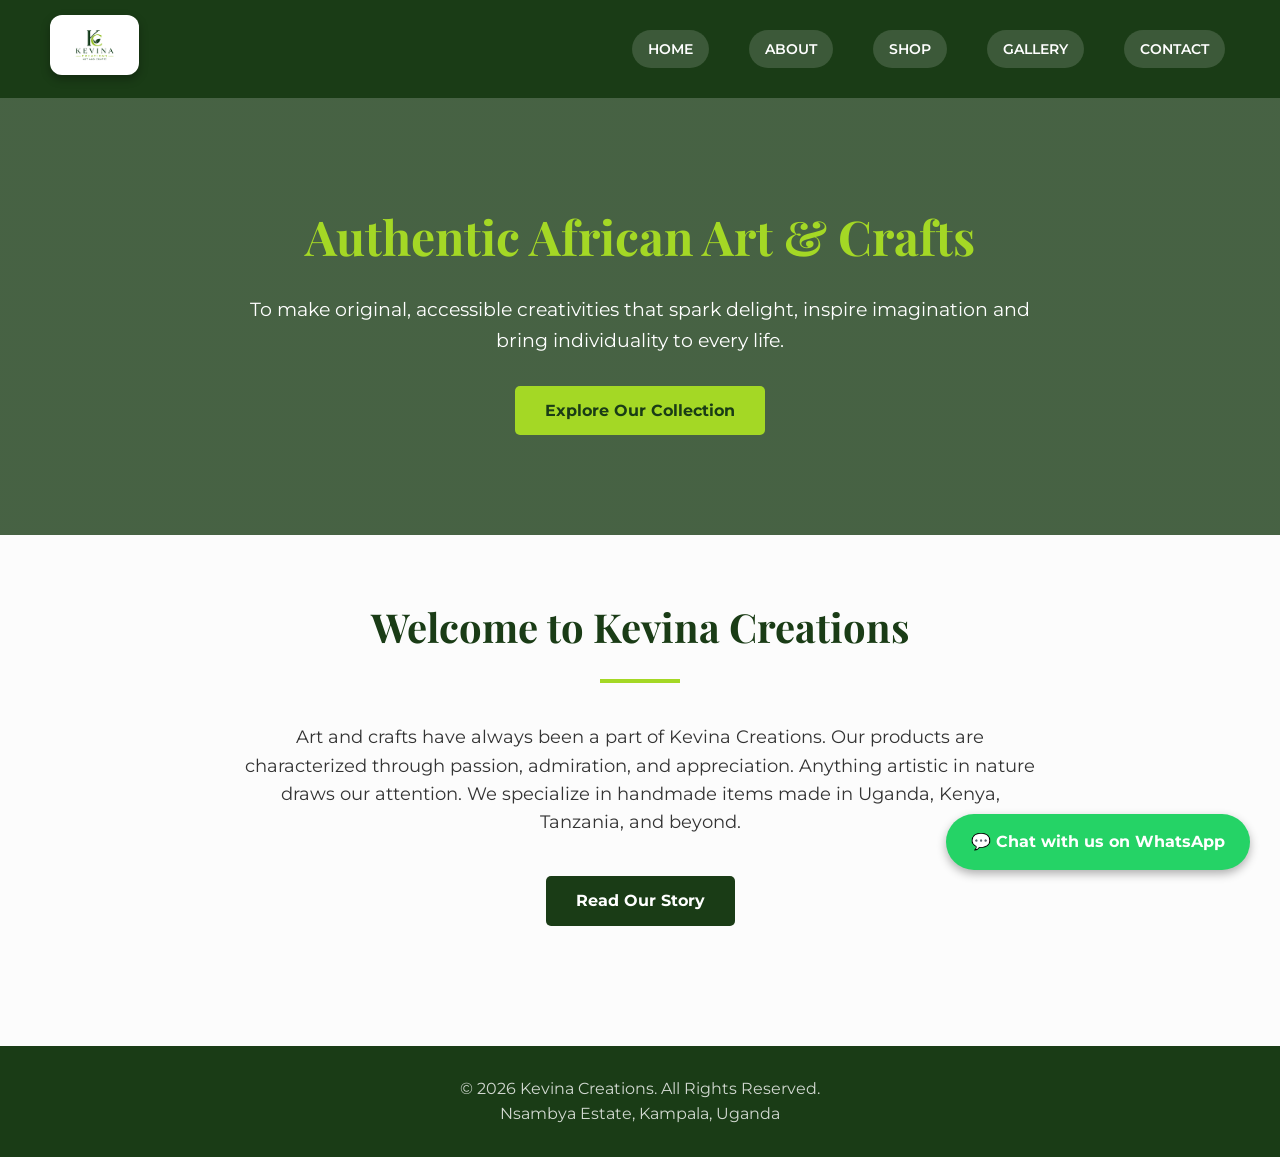
==== index.html @ 0c5ec153 "Update index.html" ====
<!DOCTYPE html>
<html lang="en">
<head>
    <meta charset="UTF-8">
    <meta name="viewport" content="width=device-width, initial-scale=1.0">
    <title>Kevina Creations | Home</title>
    <link rel="stylesheet" href="style.css">
</head>
<body>

    <header>
        <div class="logo">
            <img src="logo.png" alt="Kevina Creations Logo">
        </div>
        <nav>
            <ul>
                <li><a href="index.html" class="active">Home</a></li>
                <li><a href="about.html" class="active">About</a></li>
                <li><a href="shop.html" class="active">Shop</a></li>
                <li><a href="gallery.html" class="active">Gallery</a></li>
                <li><a href="contact.html" class="active">Contact</a></li>
            </ul>
        </nav>
    </header>

    <section class="hero">
        <h1>Authentic African Art & Crafts</h1>
        <p>To make original, accessible creativities that spark delight, inspire imagination and bring individuality to every life.</p>
        <a href="shop.html" class="btn">Explore Our Collection</a>
    </section>

    <section class="container">
        <h2>Welcome to Kevina Creations</h2>
        <div class="section-divider"></div>
        <p style="text-align: center; max-width: 800px; margin: 0 auto; font-size: 1.1rem;">
            Art and crafts have always been a part of Kevina Creations. Our products are characterized through passion, admiration, and appreciation. Anything artistic in nature draws our attention. We specialize in handmade items made in Uganda, Kenya, Tanzania, and beyond.
        </p>
        <div style="text-align: center; margin-top: 40px;">
            <a href="about.html" class="btn" style="background-color: var(--dark-green); color: white;">Read Our Story</a>
        </div>
    </section>

    <a href="https://wa.me/256772540891" class="whatsapp-btn" target="_blank">
        💬 Chat with us on WhatsApp
    </a>

    <footer>
        <p>&copy; 2026 Kevina Creations. All Rights Reserved.</p>
        <p>Nsambya Estate, Kampala, Uganda</p>
    </footer>

</body>
</html>
---- style.css ----
@import url('https://fonts.googleapis.com/css2?family=Montserrat:wght@400;600&family=Playfair+Display:wght@700&display=swap');

:root {
    --dark-green: #1a3c16;
    --lemon-green: #a4d825;
    --bg-color: #fcfcfc;
    --text-color: #333;
}

* { margin: 0; padding: 0; box-sizing: border-box; }
body { font-family: 'Montserrat', sans-serif; background-color: var(--bg-color); color: var(--text-color); line-height: 1.6; }

/* Navbar */
header { background-color: var(--dark-green); padding: 15px 50px; display: flex; justify-content: space-between; align-items: center; position: sticky; top: 0; z-index: 100; }
header .logo img {
    background-color: white !important;
    padding: 8px 15px !important; 
    border-radius: 12px !important; 
    box-shadow: 0 4px 10px rgba(0, 0, 0, 0.3) !important; 
    height: 60px !important; 
    width: auto !important;
}
nav ul { list-style: none; display: flex; gap: 30px; }
nav a { color: white; text-decoration: none; font-weight: 600; text-transform: uppercase; font-size: 14px; transition: 0.3s; }
nav a:hover { color: var(--lemon-green); }

/* Hero Section */
.hero { text-align: center; padding: 100px 20px; background: linear-gradient(rgba(26, 60, 22, 0.8), rgba(26, 60, 22, 0.8)), url('https://images.unsplash.com/photo-1590727263548-234a54b428c2?ixlib=rb-4.0.3&auto=format&fit=crop&w=1920&q=80') center/cover; color: white; }
.hero h1 { font-family: 'Playfair Display', serif; font-size: 3rem; margin-bottom: 20px; color: var(--lemon-green); }
.hero p { font-size: 1.2rem; max-width: 800px; margin: 0 auto 30px; }

/* Buttons */
.btn { display: inline-block; padding: 12px 30px; background-color: var(--lemon-green); color: var(--dark-green); text-decoration: none; font-weight: bold; border-radius: 5px; transition: 0.3s; }
.btn:hover { background-color: white; }

/* Content Sections */
.container { max-width: 1200px; margin: 0 auto; padding: 60px 20px; }
h2 { font-family: 'Playfair Display', serif; color: var(--dark-green); font-size: 2.5rem; margin-bottom: 20px; text-align: center; }
.section-divider { width: 80px; height: 4px; background-color: var(--lemon-green); margin: 0 auto 40px; }

/* Shop Grid */
.shop-grid { display: grid; grid-template-columns: repeat(auto-fit, minmax(300px, 1fr)); gap: 30px; }
.category-card { background: white; border-radius: 10px; padding: 30px; box-shadow: 0 5px 15px rgba(0,0,0,0.05); border-top: 5px solid var(--lemon-green); }
.category-card h3 { color: var(--dark-green); margin-bottom: 15px; font-family: 'Playfair Display', serif; font-size: 1.5rem; }
.category-card ul { list-style: none; }
.category-card li { padding: 8px 0; border-bottom: 1px solid #eee; display: flex; justify-content: space-between; }
.category-card li span { font-weight: bold; color: var(--dark-green); }

/* Contact Box */
.contact-box { background: white; padding: 40px; border-radius: 10px; box-shadow: 0 5px 15px rgba(0,0,0,0.05); text-align: center; max-width: 600px; margin: 0 auto; }
.contact-box p { margin: 15px 0; font-size: 1.1rem; }

/* Floating WhatsApp Button */
.whatsapp-btn { position: fixed; bottom: 30px; right: 30px; background-color: #25D366; color: white; padding: 15px 25px; border-radius: 50px; text-decoration: none; font-weight: bold; box-shadow: 0 4px 10px rgba(0,0,0,0.3); display: flex; align-items: center; gap: 10px; z-index: 1000; transition: 0.3s; }
.whatsapp-btn:hover { transform: scale(1.05); }

/* Footer */
footer { background-color: var(--dark-green); color: white; text-align: center; padding: 30px 20px; margin-top: 60px; }
footer p { opacity: 0.8; }
/* Gallery Styles */
.gallery-grid { display: grid; grid-template-columns: repeat(auto-fit, minmax(250px, 1fr)); gap: 20px; }
.gallery-item { background: white; padding: 15px; border-radius: 10px; box-shadow: 0 5px 15px rgba(0,0,0,0.05); text-align: center; }
.gallery-item img { width: 100%; height: 250px; object-fit: cover; border-radius: 5px; margin-bottom: 15px; }
.gallery-item h4 { color: var(--dark-green); margin-bottom: 5px; font-size: 1.2rem; }
.gallery-item p { font-weight: bold; color: var(--lemon-green); font-size: 1.1rem; }

/* Testimonial Blockquote Style */
.testimonial { background: #fff; padding: 20px; border-left: 5px solid var(--lemon-green); margin-bottom: 15px; font-style: italic; box-shadow: 0 2px 10px rgba(0,0,0,0.05); border-radius: 0 10px 10px 0; }
/* Mobile Responsive Fix */
@media (max-width: 768px) {
    header {
        flex-direction: column;
        padding: 15px;
        gap: 15px;
    }
    .logo img {
        height: 50px; 
    }
    nav ul {
        flex-wrap: wrap;
        justify-content: center;
        gap: 10px 15px;
    }
    nav a {
        font-size: 13px;
    }
    .whatsapp-btn {
        padding: 10px 15px;
        font-size: 14px;
        bottom: 15px;
        right: 15px;
    }
    .social-links {
    flex-wrap: wrap;
    gap: 15px;
              }
}
/* Social Media Links with Icons */
.social-links {
    margin-top: 15px;
    display: flex;
    justify-content: center;
    gap: 25px;
    align-items: center;
}

.social-links a {
    color: var(--lemon-green);
    text-decoration: none;
    display: flex;
    align-items: center;
    gap: 8px;
    font-weight: bold;
    transition: 0.3s;
}

.social-links a:hover {
    color: white;
}

.social-links svg {
    width: 24px;
    height: 24px;
    fill: currentColor;
}
/* Stylish Menu Buttons */
header nav a {
    color: white;
    text-decoration: none;
    font-weight: 600;
    text-transform: uppercase;
    font-size: 14px;
    padding: 8px 16px !important; 
    border-radius: 20px !important; 
    background-color: rgba(255, 255, 255, 0.15) !important; 
    transition: 0.3s ease-in-out;
    display: inline-block;
    margin: 5px; /* Adds a little space around each button */
}

/* What happens when a customer hovers or taps */
header nav a:hover {
    background-color: var(--lemon-green) !important;
    color: var(--dark-green) !important;
    box-shadow: 0 4px 8px rgba(0,0,0,0.2);
}

/* Adjust spacing for mobile phones */
@media (max-width: 768px) {
    header nav a {
        padding: 6px 12px !important;
        font-size: 12px;
    }
    /* Active Page Underline */
header nav a.active {
    text-decoration: underline;
    text-decoration-color: var(--lemon-green);
    text-decoration-thickness: 3px;
    text-underline-offset: 6px; /* Pushes the line down so it doesn't touch the text */
}
}
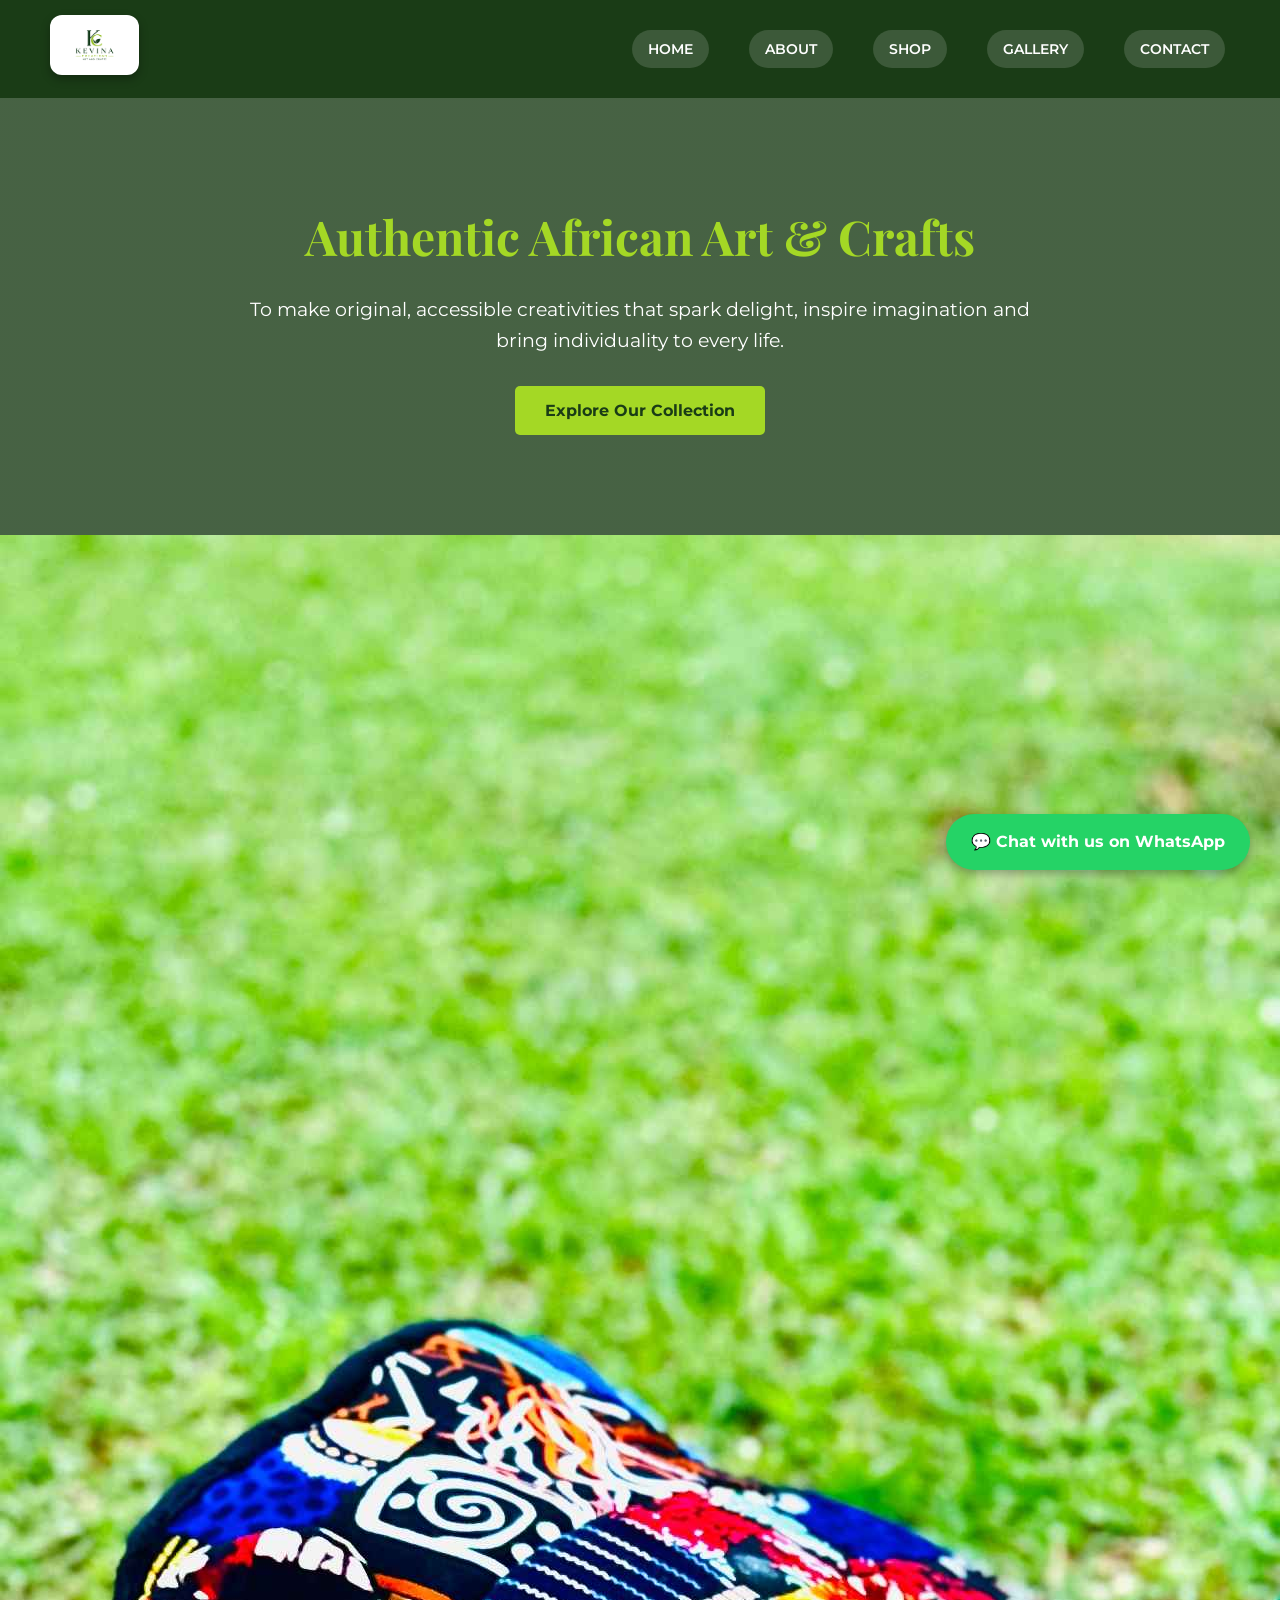
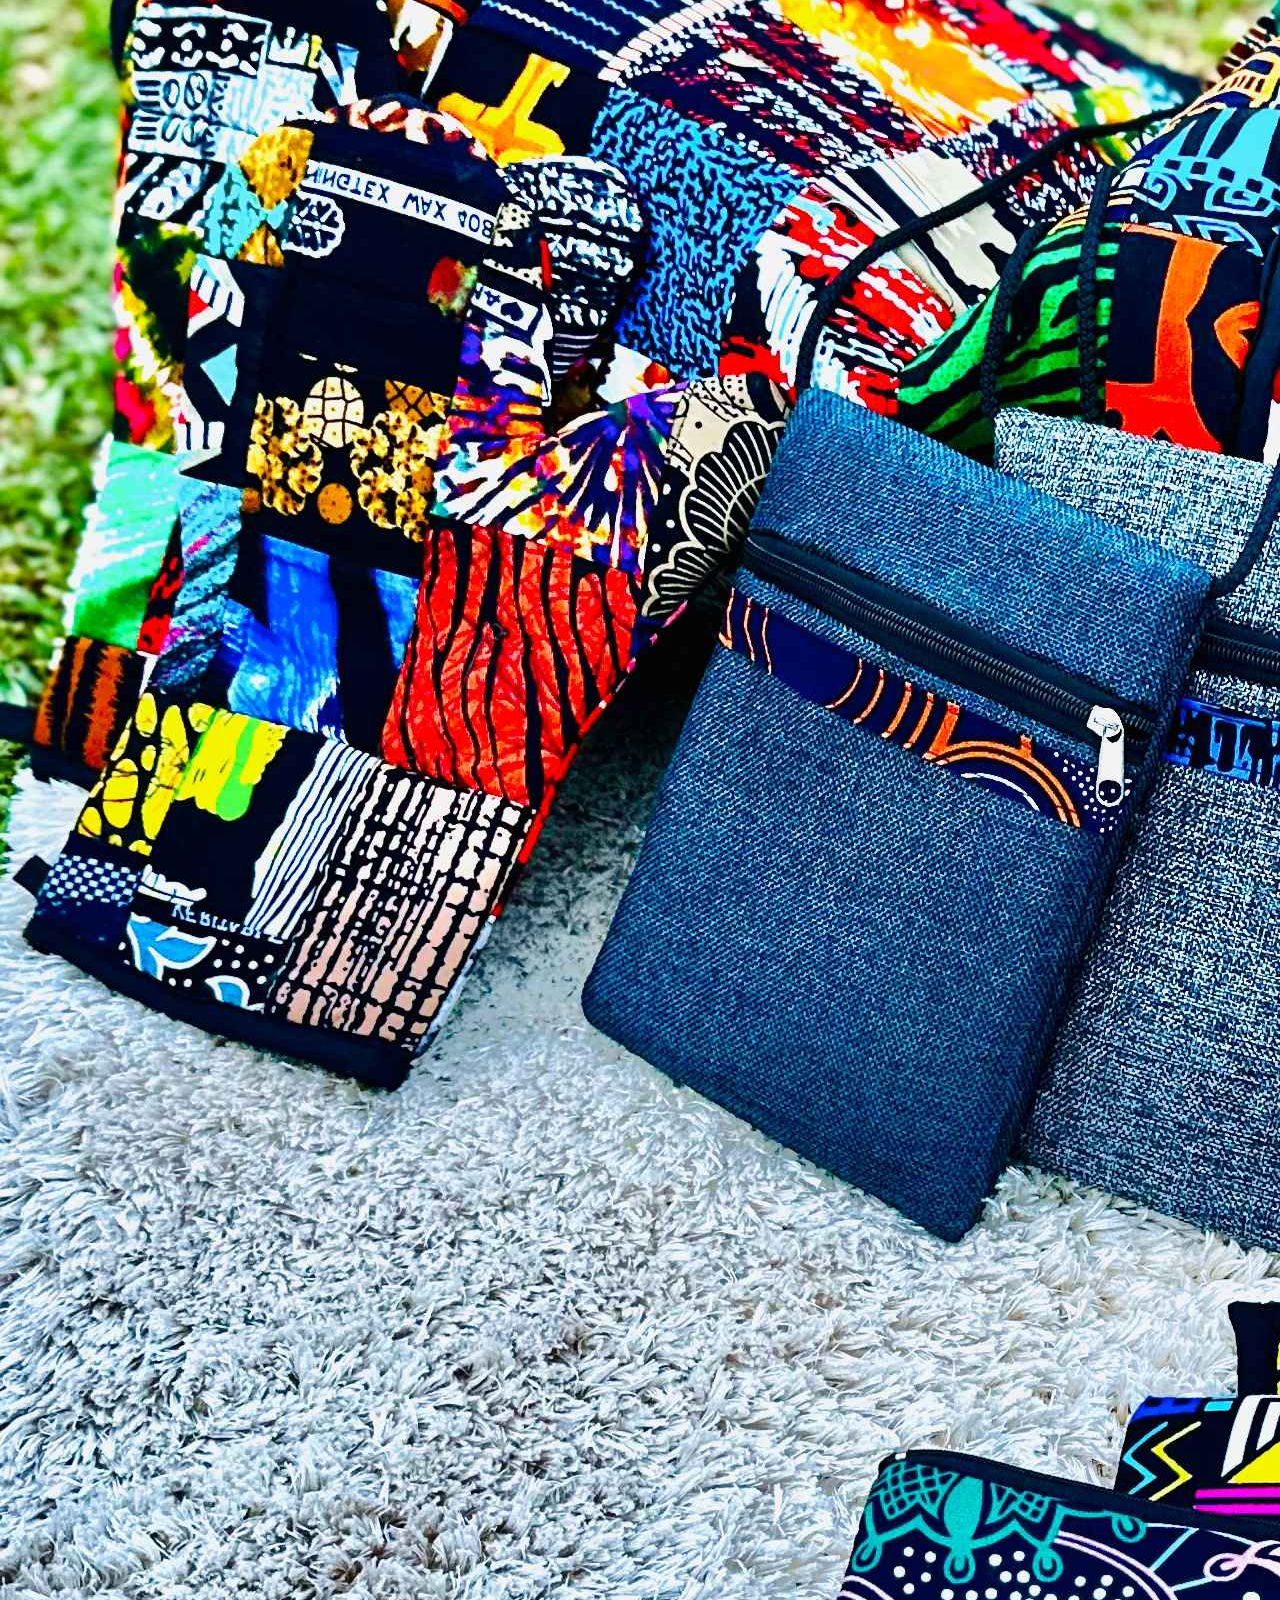
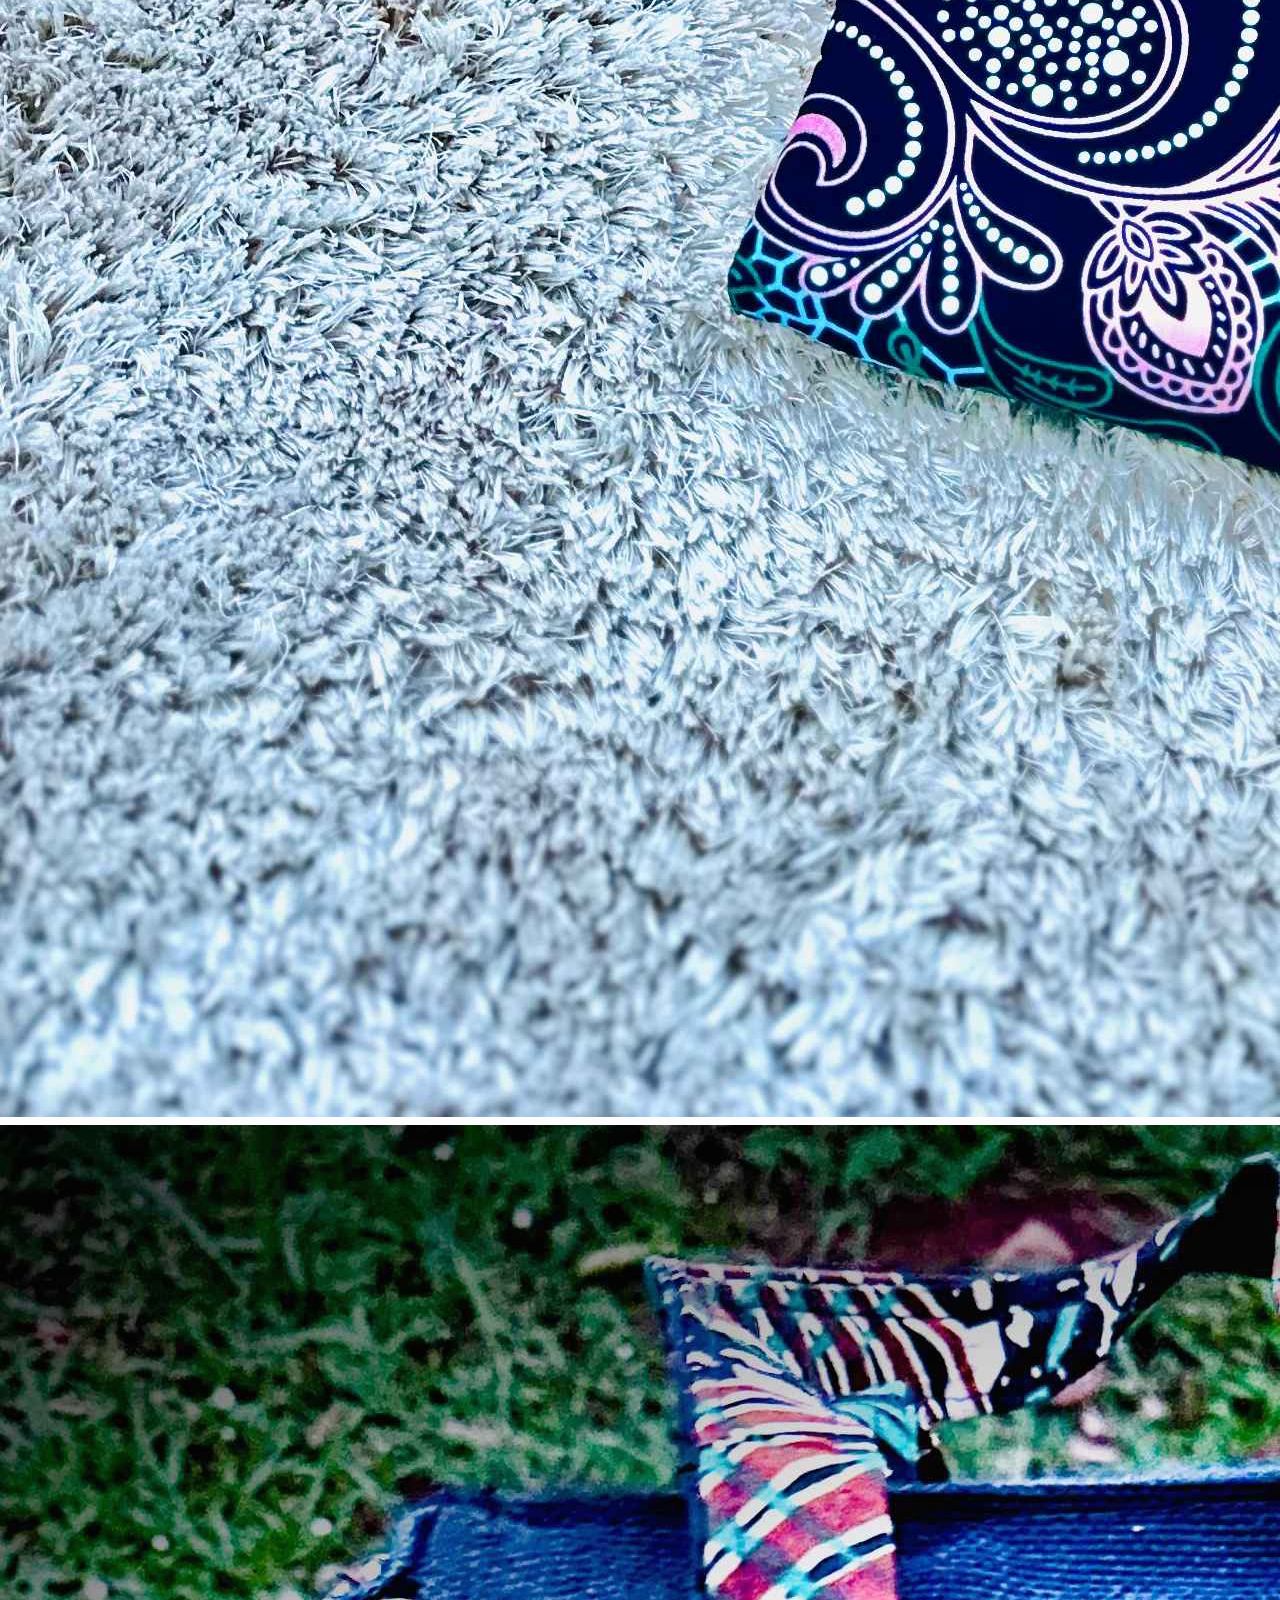
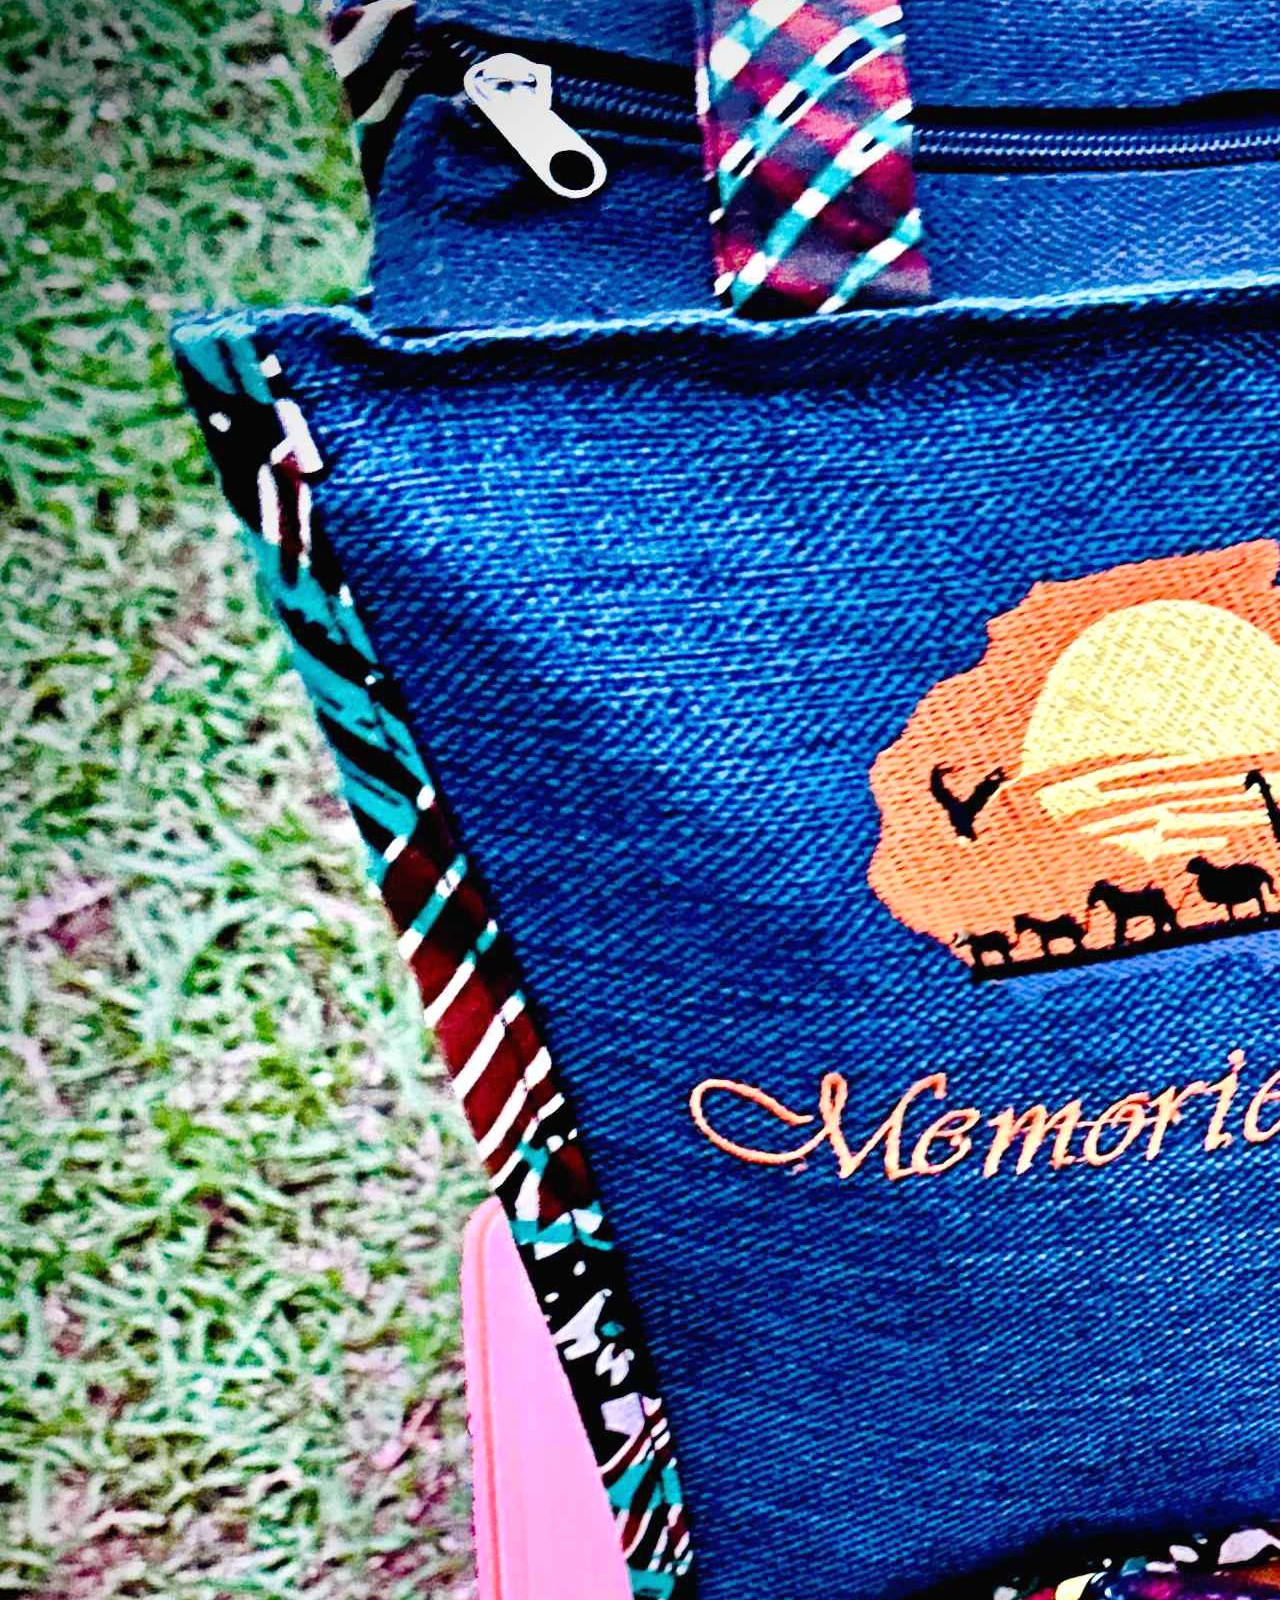
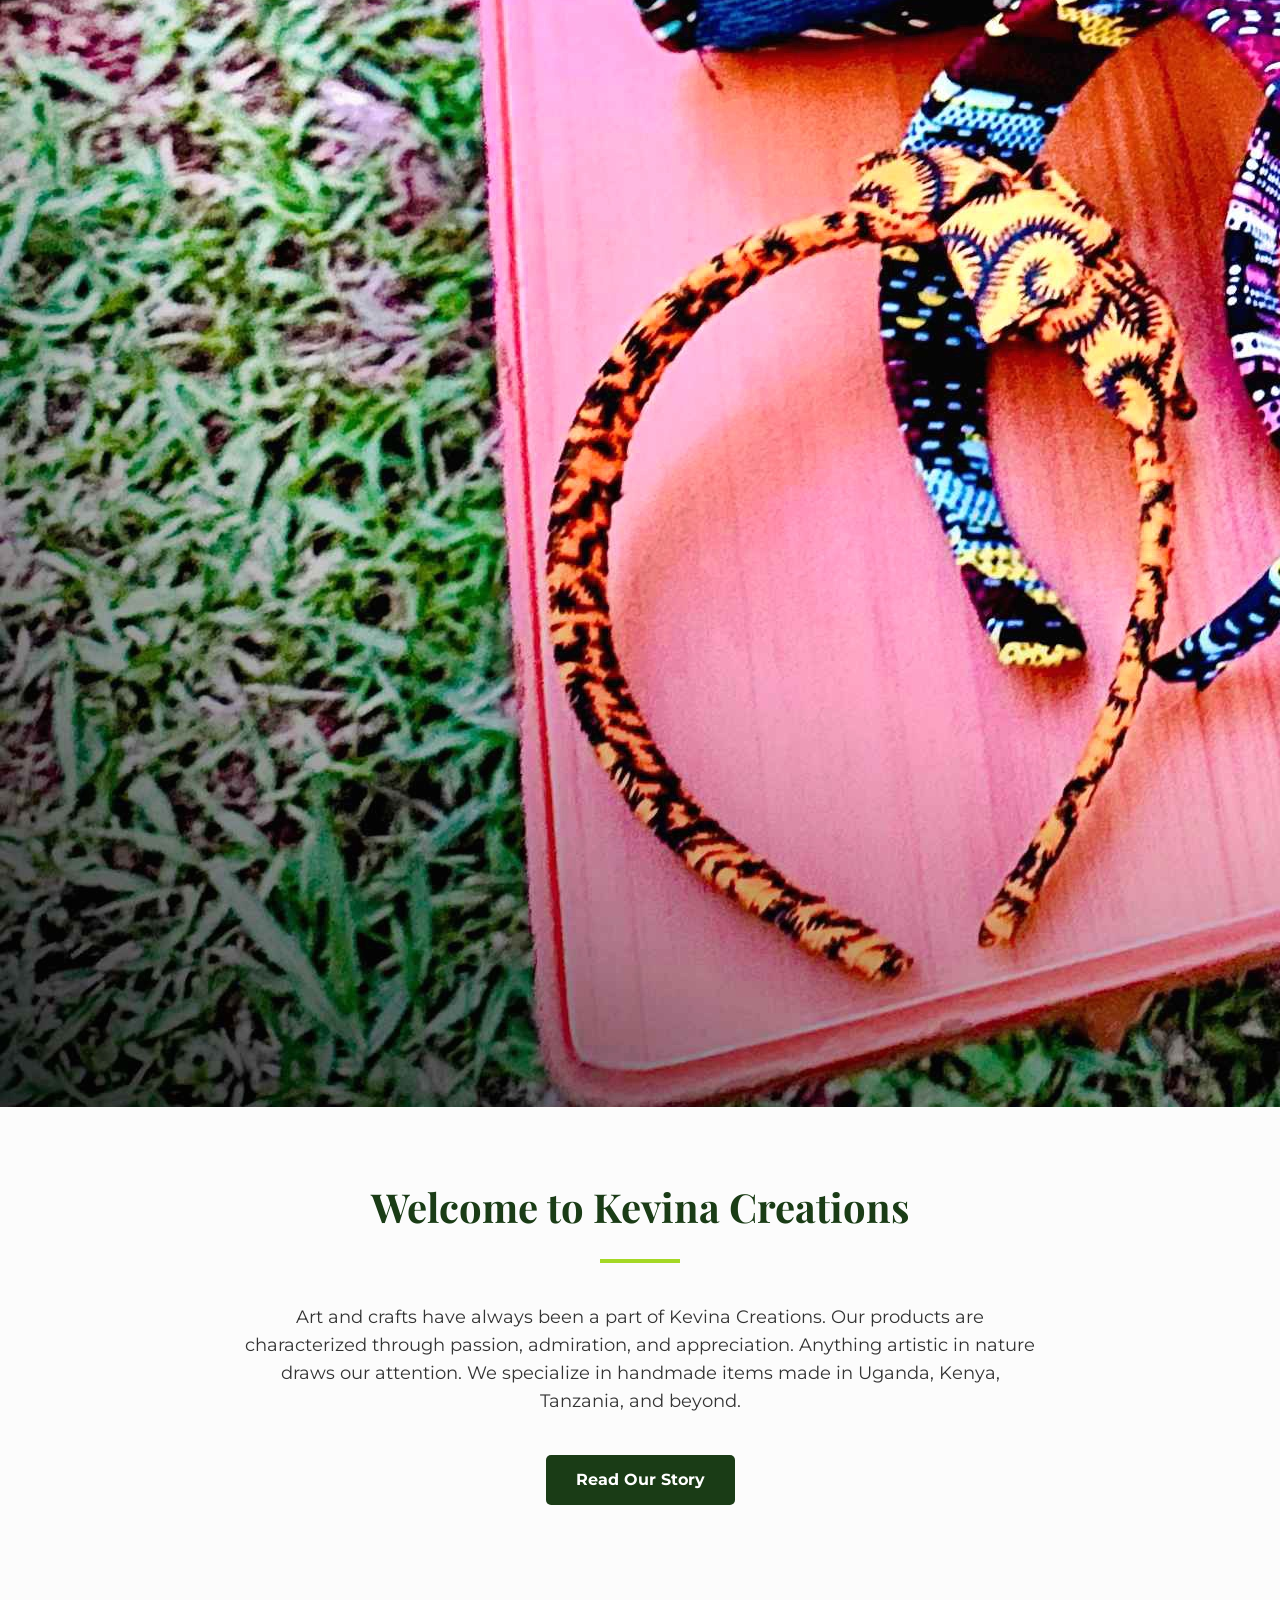
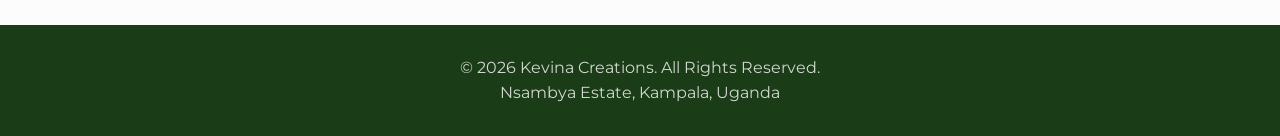
==== commit ef279d70: "Update index.html" ====
--- a/index.html
+++ b/index.html
@@ -14,11 +14,11 @@
         </div>
         <nav>
             <ul>
-                <li><a href="index.html" class="active">Home</a></li>
-                <li><a href="about.html" class="active">About</a></li>
-                <li><a href="shop.html" class="active">Shop</a></li>
-                <li><a href="gallery.html" class="active">Gallery</a></li>
-                <li><a href="contact.html" class="active">Contact</a></li>
+            <li><a href="index.html" class="active">Home</a></li>
+<li><a href="about.html">About</a></li>
+<li><a href="shop.html">Shop</a></li>
+<li><a href="gallery.html">Gallery</a></li>
+<li><a href="contact.html">Contact</a></li>
             </ul>
         </nav>
     </header>
@@ -28,6 +28,11 @@
         <p>To make original, accessible creativities that spark delight, inspire imagination and bring individuality to every life.</p>
         <a href="shop.html" class="btn">Explore Our Collection</a>
     </section>
+    <!-- Mockup Images Grid -->
+<div class="mockup-grid">
+    <img src="mock1.jpeg" alt="Memories of Africa Bag and Bangles" loading="lazy">
+    <img src="mock2.jpeg" alt="Handcrafted Bags and Purses Collection" loading="lazy">
+</div>
 
     <section class="container">
         <h2>Welcome to Kevina Creations</h2>
